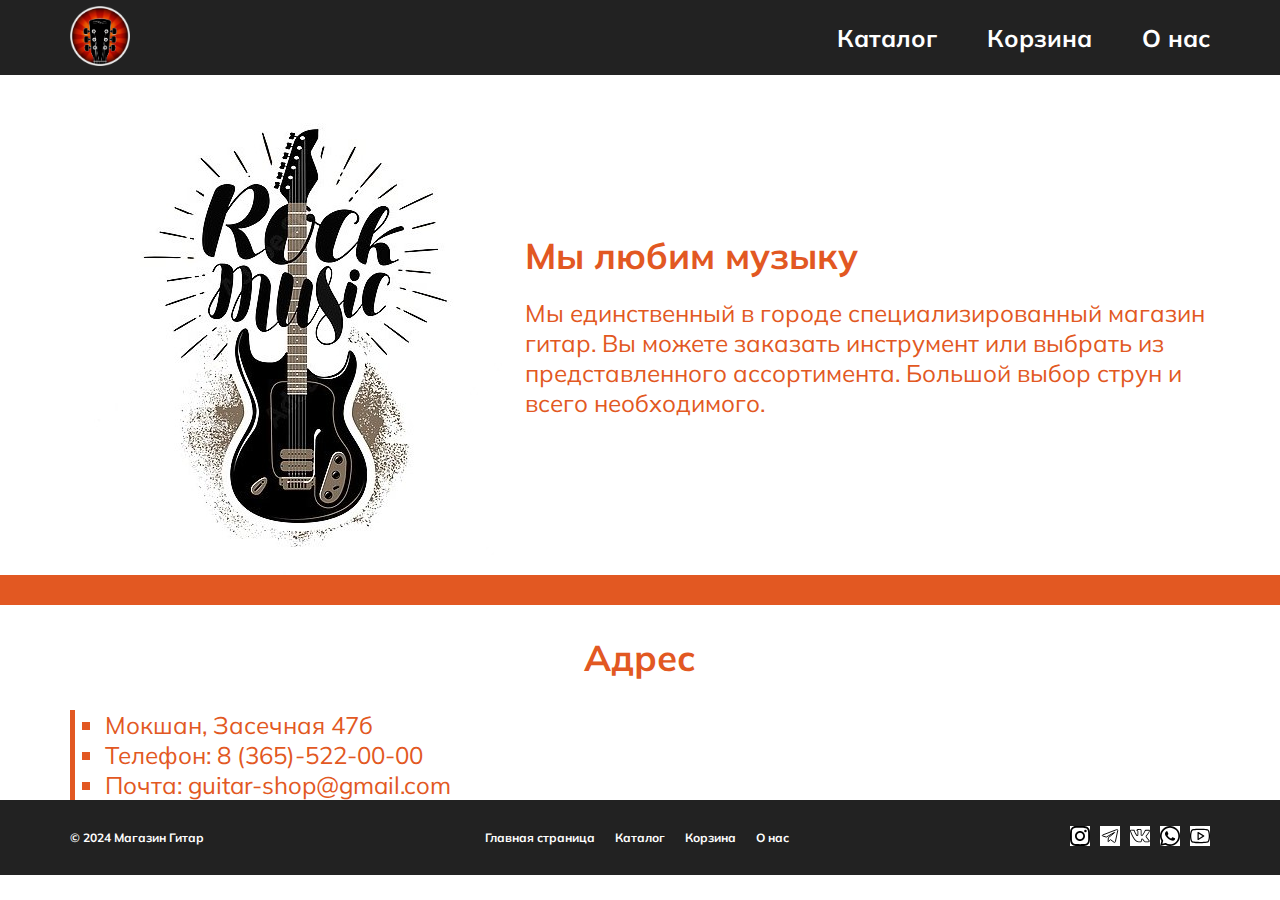
==== about.html @ 42f58e41 "added 3 pages" ====
<!DOCTYPE html>
<html lang="ru">
  <head>
    <meta charset="UTF-8" />
    <meta name="viewport" content="width=device-width, initial-scale=1.0" />
    <link rel="preconnect" href="https://fonts.googleapis.com" />
    <link rel="preconnect" href="https://fonts.gstatic.com" crossorigin />
    <link
      href="https://fonts.googleapis.com/css2?family=IBM+Plex+Sans:ital,wght@0,100;0,200;0,300;0,400;0,500;0,600;0,700;1,100;1,200;1,300;1,400;1,500;1,600;1,700&family=Mulish:ital,wght@0,200..1000;1,200..1000&family=Roboto:ital,wght@0,100;0,300;0,400;0,500;0,700;0,900;1,100;1,300;1,400;1,500;1,700;1,900&display=swap"
      rel="stylesheet"
    />
    <title>Главная страница</title>
    <link rel="stylesheet" href="./css/style.css" />
  </head>
  <body>
    <header class="header center">
      <a href="index.html">
        <img class="logo_img" src="icons/logo.png" alt="logo"
      /></a>
      <nav class="header__nav">
        <a class="header__nav_link" href="catalog.html">Каталог</a>
        <a class="header__nav_link" href="#">Корзина</a>
        <a class="header__nav_link" href="about.html">О нас</a>
      </nav>
    </header>
    <main class="about-main">
      <section class="about-us center">
        <img
          class="about-us__image"
          src="images/about_image.jpg"
          alt="guitar"
        />
        <div class="about-as__info">
          <h1 class="about-us__title">Мы любим музыку</h1>
          <p class="about-us__text">
            Мы единственный в городе специализированный магазин гитар. Вы можете
            заказать инструмент или выбрать из представленного ассортимента.
            Большой выбор струн и всего необходимого.
          </p>
        </div>
      </section>
      <h2 class="adress">Адрес</h2>
      <div class="contacts center">
        <script
          type="text/javascript"
          charset="utf-8"
          async
          src="https://api-maps.yandex.ru/services/constructor/1.0/js/?um=constructor%3Abc7af6296d90a39e2e7edfea4e7ddbb3b4df193f7b8181d457dcafd6a36e1d07&amp;width=699&amp;height=440&amp;lang=ru_RU&amp;scroll=true"
        ></script>
        <div class="contacts__info">
          <ul>
            <li class="contacts__text">Мокшан, Засечная 47б</li>
            <li class="contacts__text">Телефон: 8 (365)-522-00-00</li>
            <li class="contacts__text">Почта: guitar-shop@gmail.com</li>
          </ul>
        </div>
      </div>
    </main>
    <footer class="footer center">
      <span class="footer__copyright">© 2024 Магазин Гитар</span>
      <div class="footer__info">
        <a class="footer__info_link" href="index.html">Главная страница</a>
        <a class="footer__info_link" href="catalog.html">Каталог</a>
        <a class="footer__info_link" href="#">Корзина</a>
        <a class="footer__info_link" href="#">О нас</a>
      </div>
      <div class="social_icons">
        <a href="#"
          ><img
            class="footer__icon"
            src="icons/social-instagram-svgrepo-com.svg"
            alt=""
        /></a>
        <a href="#"
          ><img
            class="footer__icon"
            src="icons/social-telegram-svgrepo-com.svg"
            alt=""
        /></a>
        <a href="#"
          ><img
            class="footer__icon"
            src="icons/social-vkontakte-svgrepo-com.svg"
            alt=""
        /></a>
        <a href="#"
          ><img
            class="footer__icon"
            src="icons/social-whats-app-svgrepo-com.svg"
            alt=""
        /></a>
        <a href="#"
          ><img
            class="footer__icon"
            src="icons/social-youtube-svgrepo-com.svg"
            alt=""
        /></a>
      </div>
    </footer>
  </body>
</html>
---- css/style.css ----
.about-us {
  display: flex;
  align-items: center;
  justify-content: space-around;
  border-bottom: solid 30px #e25822;
}
.about-us__title {
  margin-bottom: 20px;
  font-family: Mulish;
  font-size: 36px;
  font-weight: 700;
  letter-spacing: 0%;
  color: #e25822;
}
.about-us__text {
  font-family: Mulish;
  font-size: 24px;
  font-weight: 400;
  letter-spacing: 0%;
  color: #e25822;
}

.adress {
  font-family: Mulish;
  font-size: 36px;
  font-weight: 700;
  letter-spacing: 0%;
  color: #e25822;
  text-align: center;
  padding: 30px;
}

.contacts {
  display: flex;
  align-items: center;
  gap: 60px;
}
.contacts__info {
  border-left: 5px solid #e25822;
  padding-left: 30px;
}
.contacts__text {
  font-family: Mulish;
  font-size: 24px;
  font-weight: 400;
  letter-spacing: 0%;
  color: #e25822;
  list-style-type: square;
}

.catalog {
  padding-top: 30px;
  padding-bottom: 30px;
  background-color: #e25822;
}
.catalog__title {
  display: flex;
  justify-content: center;
  color: rgb(255, 255, 255);
  font-family: Mulish;
  font-size: 24px;
  font-weight: 900;
  line-height: 29px;
  letter-spacing: 0%;
  text-align: left;
}

.sort-panel {
  box-sizing: border-box;
  padding-top: 13px;
  position: relative;
  z-index: 10;
}
.sort-panel .filter {
  font-family: Mulish;
  font-size: 12px;
  font-weight: 700;
  letter-spacing: 0%;
  padding-top: 13px;
  width: 170px;
  position: relative;
  z-index: 10;
  color: rgb(255, 255, 255);
  cursor: pointer;
}
.sort-panel .filter[open] {
  background: rgb(255, 255, 255);
  box-shadow: 5px 0px 5px 5px rgba(0, 0, 0, 0.1);
}
.sort-panel .filter[open] {
  color: #e25822;
}
.sort-panel .filter[open] path {
  fill: #e25822;
}
.sort-panel .filter__svg path {
  fill: rgb(255, 255, 255);
}
.sort-panel .filter__summary {
  display: flex;
  align-items: center;
  gap: 11px;
  padding-left: 16px;
}
.sort-panel .filter__content {
  margin-top: 20px;
  display: flex;
  gap: 10px;
  background-color: #fff;
  padding-top: 0;
  padding-right: 16px;
  padding-bottom: 16px;
  padding-left: 16px;
  flex-direction: column;
}
.sort-panel .filter__link {
  font-family: Mulish;
  font-size: 12px;
  font-weight: 700;
  letter-spacing: 0%;
  color: #e25822;
  transition: 0.3s;
}
.sort-panel .filter__link:hover {
  opacity: 0.5;
}

.products {
  margin-top: 50px;
  margin-bottom: 50px;
  display: grid;
  grid-template-columns: repeat(3, 1fr);
  gap: 20px;
}
.products .product {
  width: 300px;
  border: 1px solid rgb(244, 244, 244);
  box-shadow: 17px 19px 24px 0px rgba(0, 0, 0, 0.13);
  padding: 10px 10px 20px 10px;
}
.products .product__info {
  display: flex;
  flex-direction: column;
  align-items: center;
  gap: 5px;
}
.products .product__name {
  padding: 5px;
  border-radius: 10px;
  font-family: Mulish;
  font-size: 20px;
  font-weight: 700;
  letter-spacing: 0%;
}
.products .product__dexcription {
  padding: 5px;
  border-radius: 10px;
  font-family: Mulish;
  font-size: 12px;
  font-weight: 400;
  letter-spacing: 0%;
}
.products .product__price {
  padding: 5px;
  border-radius: 10px;
  font-family: Mulish;
  font-size: 18px;
  font-weight: 600;
  letter-spacing: 0%;
  color: #e25822;
}
.products .product__button {
  background-color: #e25822;
  padding: 5px 10px;
  border-radius: 10px;
  font-family: Mulish;
  font-size: 12px;
  font-weight: 700;
  letter-spacing: 0%;
  color: #fff;
  border: solid 1px rgb(244, 244, 244);
  transition: 0.3s;
}
.products .product__button:hover {
  color: #e25822;
  background-color: #fff;
  border: solid 1px #e25822;
}

* {
  margin: 0;
  padding: 0;
  box-sizing: border-box;
  text-decoration: none;
}

img {
  max-width: 100%;
}

.center {
  padding-left: calc(50% - 570px);
  padding-right: calc(50% - 570px);
}

.header {
  display: flex;
  height: 75px;
  background: rgb(34, 34, 34);
  padding-top: 18px;
  padding-bottom: 18px;
  align-items: center;
  justify-content: space-between;
}
.header__nav {
  display: flex;
  gap: 50px;
}
.header__nav_link {
  font-family: Mulish;
  font-size: 24px;
  font-weight: 700;
  line-height: 0px;
  letter-spacing: 0%;
  text-align: center;
  color: rgb(255, 255, 255);
  transition: 0.3s;
}
.header__nav_link:hover {
  color: #e25822;
  transition: 0.3s;
}
.header .logo_img {
  width: 60px;
}

.main__title {
  display: flex;
  align-items: center;
  justify-content: flex-start;
}
.main__title_img {
  width: 800px;
}
.main__title_text {
  border-left: solid 6px #e25822;
  padding-left: 10px;
}
.main__title_title {
  font-family: Mulish;
  font-size: 48px;
  font-weight: 900;
  line-height: 30px;
  letter-spacing: 0%;
  color: #e25822;
}
.main__title_subtitle {
  font-family: Mulish;
  font-size: 32px;
  font-weight: 700;
  line-height: 50px;
  letter-spacing: 0%;
  color: #e25822;
}

.collection {
  display: grid;
  grid-template-columns: repeat(3, 1fr);
  gap: 30px;
  margin-top: 65px;
  margin-bottom: 96px;
}
.collection__type {
  position: relative;
  width: 300px;
  box-shadow: 17px 19px 24px 0px rgba(0, 0, 0, 0.13);
  display: flex;
  flex-direction: column;
  align-items: center;
  border: 1px solid rgba(244, 244, 244, 0.7);
  transition: 0.3s;
}
.collection__type:hover {
  width: 280px;
}
.collection__type_img {
  width: 300px;
}
.collection__type_title {
  z-index: 1;
  top: 30px;
  position: absolute;
  color: #e25822;
  font-family: Mulish;
  font-size: 24px;
  font-weight: 900;
  line-height: 29px;
  letter-spacing: 0%;
  text-align: left;
}

.footer {
  display: flex;
  height: 75px;
  background: rgb(34, 34, 34);
  padding-top: 18px;
  padding-bottom: 18px;
  align-items: center;
  justify-content: space-between;
}
.footer__copyright {
  font-family: Mulish;
  font-size: 12px;
  font-weight: 700;
  line-height: 0px;
  letter-spacing: 0%;
  text-align: center;
  color: rgb(255, 255, 255);
}
.footer__info {
  display: flex;
  gap: 20px;
}
.footer__info_link {
  font-family: Mulish;
  font-size: 12px;
  font-weight: 700;
  line-height: 0px;
  letter-spacing: 0%;
  text-align: center;
  color: rgb(255, 255, 255);
  transition: 0.3s;
}
.footer__info_link:hover {
  color: #e25822;
}
.footer .social_icons {
  display: flex;
  gap: 10px;
}
.footer__icon {
  width: 20px;
  background-color: rgb(255, 255, 255);
  transition: 0.3s;
}
.footer__icon:hover {
  background-color: #e25822;
}/*# sourceMappingURL=style.css.map */
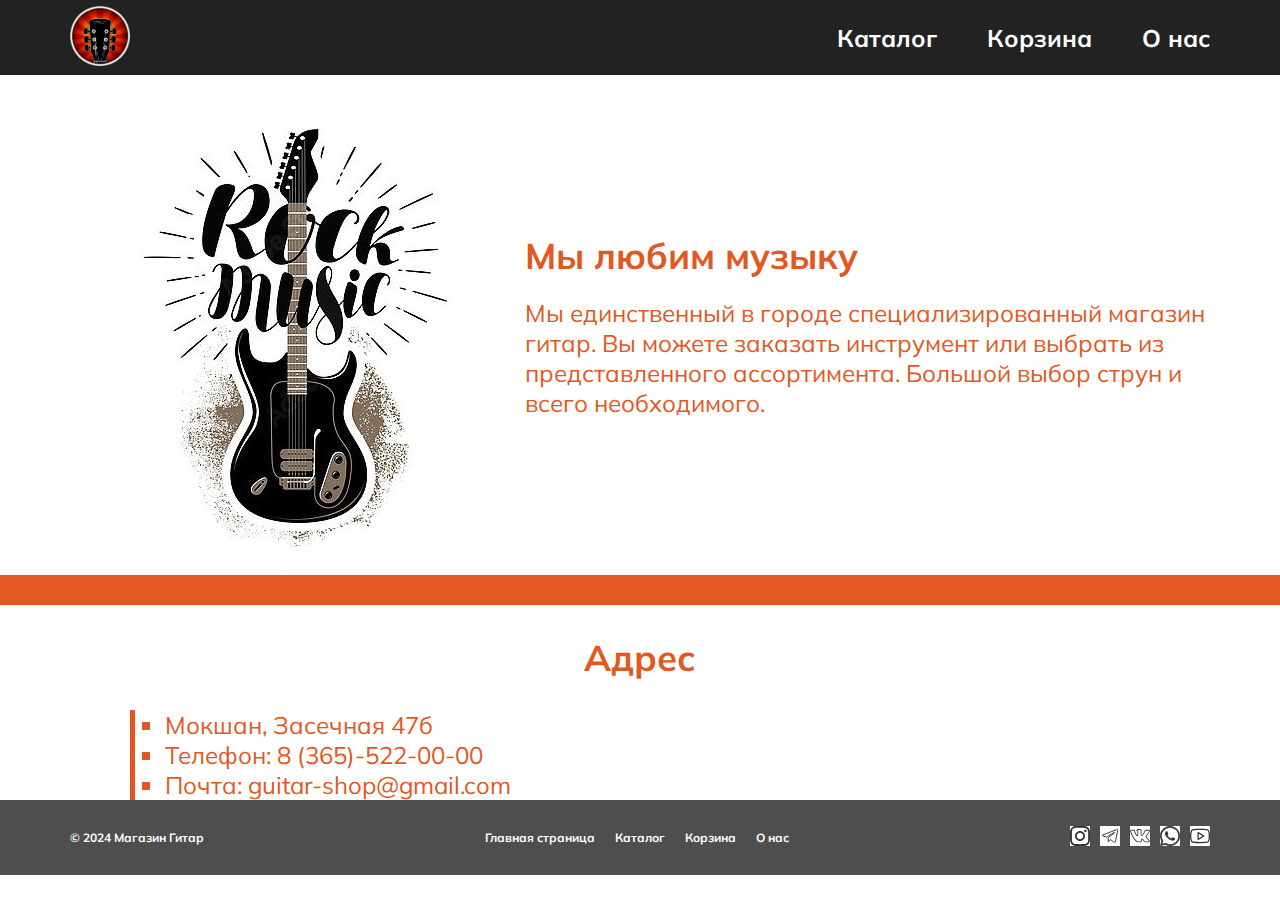
==== commit a8e1834f: "added adaptive" ====
--- a/about.html
+++ b/about.html
@@ -19,7 +19,7 @@
       /></a>
       <nav class="header__nav">
         <a class="header__nav_link" href="catalog.html">Каталог</a>
-        <a class="header__nav_link" href="#">Корзина</a>
+        <a class="header__nav_link" href="cart.html">Корзина</a>
         <a class="header__nav_link" href="about.html">О нас</a>
       </nav>
     </header>
@@ -41,12 +41,25 @@
       </section>
       <h2 class="adress">Адрес</h2>
       <div class="contacts center">
-        <script
-          type="text/javascript"
-          charset="utf-8"
-          async
-          src="https://api-maps.yandex.ru/services/constructor/1.0/js/?um=constructor%3Abc7af6296d90a39e2e7edfea4e7ddbb3b4df193f7b8181d457dcafd6a36e1d07&amp;width=699&amp;height=440&amp;lang=ru_RU&amp;scroll=true"
-        ></script>
+        <div class="map">
+          <script
+            class="map"
+            type="text/javascript"
+            charset="utf-8"
+            async
+            src="https://api-maps.yandex.ru/services/constructor/1.0/js/?um=constructor%3Abc7af6296d90a39e2e7edfea4e7ddbb3b4df193f7b8181d457dcafd6a36e1d07&amp;width=500&amp;height=400&amp;lang=ru_RU&amp;scroll=true"
+          ></script>
+        </div>
+        <div class="map_for_phone">
+          <script
+            class="map"
+            type="text/javascript"
+            charset="utf-8"
+            async
+            src="https://api-maps.yandex.ru/services/constructor/1.0/js/?um=constructor%3Abc7af6296d90a39e2e7edfea4e7ddbb3b4df193f7b8181d457dcafd6a36e1d07&amp;width=300&amp;height=300&amp;lang=ru_RU&amp;scroll=true"
+          ></script>
+        </div>
+
         <div class="contacts__info">
           <ul>
             <li class="contacts__text">Мокшан, Засечная 47б</li>
@@ -58,12 +71,12 @@
     </main>
     <footer class="footer center">
       <span class="footer__copyright">© 2024 Магазин Гитар</span>
-      <div class="footer__info">
+      <nav class="footer__info">
         <a class="footer__info_link" href="index.html">Главная страница</a>
         <a class="footer__info_link" href="catalog.html">Каталог</a>
-        <a class="footer__info_link" href="#">Корзина</a>
-        <a class="footer__info_link" href="#">О нас</a>
-      </div>
+        <a class="footer__info_link" href="cart.html">Корзина</a>
+        <a class="footer__info_link" href="about.html">О нас</a>
+      </nav>
       <div class="social_icons">
         <a href="#"
           ><img
--- a/css/style.css
+++ b/css/style.css
@@ -34,6 +34,9 @@
   display: flex;
   align-items: center;
   gap: 60px;
+}
+.contacts .map_for_phone {
+  display: none;
 }
 .contacts__info {
   border-left: 5px solid #e25822;
@@ -48,10 +51,86 @@
   list-style-type: square;
 }
 
+@media (max-width: 1024px) {
+  .about-us__image {
+    width: 300px;
+  }
+  .about-us__title {
+    margin-bottom: 10px;
+    font-size: 26px;
+  }
+  .about-us__text {
+    font-size: 16px;
+    font-weight: 500;
+  }
+  .adress {
+    font-size: 30px;
+    font-weight: 600;
+  }
+  .contacts {
+    display: flex;
+    align-items: center;
+    gap: 30px;
+  }
+  .contacts__info {
+    border-left: 5px solid #e25822;
+    padding-left: 30px;
+  }
+  .contacts__text {
+    font-size: 14px;
+    font-weight: 400;
+    list-style-type: square;
+  }
+}
+@media (max-width: 450px) {
+  .about-us {
+    flex-direction: column;
+    align-items: center;
+  }
+  .about-us__image {
+    width: 300px;
+  }
+  .about-us__title {
+    margin-bottom: 10px;
+    font-size: 26px;
+    text-align: center;
+  }
+  .about-us__text {
+    font-size: 16px;
+    font-weight: 500;
+    text-align: center;
+  }
+  .adress {
+    font-size: 30px;
+    font-weight: 600;
+  }
+  .contacts {
+    flex-direction: column;
+    align-items: center;
+    gap: 10px;
+  }
+  .contacts .map_for_phone {
+    display: block;
+  }
+  .contacts .map {
+    display: none;
+  }
+  .contacts__info {
+    border-left: 5px solid #e25822;
+    padding-left: 30px;
+    margin-bottom: 50px;
+  }
+  .contacts__text {
+    font-size: 14px;
+    font-weight: 400;
+    list-style-type: square;
+  }
+}
 .catalog {
-  padding-top: 30px;
+  padding-top: 14px;
   padding-bottom: 30px;
   background-color: #e25822;
+  height: 113px;
 }
 .catalog__title {
   display: flex;
@@ -63,6 +142,11 @@
   line-height: 29px;
   letter-spacing: 0%;
   text-align: left;
+}
+
+.sort {
+  display: flex;
+  justify-content: flex-start;
 }
 
 .sort-panel {
@@ -124,6 +208,28 @@
 .sort-panel .filter__link:hover {
   opacity: 0.5;
 }
+.sort-panel .sort__content {
+  margin-top: 20px;
+  display: flex;
+  gap: 10px;
+  background-color: #fff;
+  padding-top: 0;
+  padding-right: 16px;
+  padding-bottom: 16px;
+  padding-left: 16px;
+  flex-direction: column;
+}
+.sort-panel .sort__content .sort__link {
+  font-family: Mulish;
+  font-size: 12px;
+  font-weight: 700;
+  letter-spacing: 0%;
+  color: #e25822;
+  transition: 0.3s;
+}
+.sort-panel .sort__content .sort__link:hover {
+  opacity: 0.5;
+}
 
 .products {
   margin-top: 50px;
@@ -134,7 +240,7 @@
 }
 .products .product {
   width: 300px;
-  border: 1px solid rgb(244, 244, 244);
+  border: 1px solid rgb(240, 240, 240);
   box-shadow: 17px 19px 24px 0px rgba(0, 0, 0, 0.13);
   padding: 10px 10px 20px 10px;
 }
@@ -151,14 +257,17 @@
   font-size: 20px;
   font-weight: 700;
   letter-spacing: 0%;
-}
-.products .product__dexcription {
+  height: 50px;
+  color: black;
+}
+.products .product__description {
   padding: 5px;
   border-radius: 10px;
   font-family: Mulish;
   font-size: 12px;
   font-weight: 400;
   letter-spacing: 0%;
+  height: 100px;
 }
 .products .product__price {
   padding: 5px;
@@ -180,6 +289,10 @@
   color: #fff;
   border: solid 1px rgb(244, 244, 244);
   transition: 0.3s;
+  cursor: pointer;
+}
+.products .product__button:active {
+  font-size: 11px;
 }
 .products .product__button:hover {
   color: #e25822;
@@ -187,6 +300,469 @@
   border: solid 1px #e25822;
 }
 
+@media (max-width: 1024px) {
+  .products {
+    margin-top: 20px;
+    margin-bottom: 20px;
+    display: grid;
+    grid-template-columns: repeat(2, 1fr);
+    justify-items: center;
+    gap: 10px;
+  }
+}
+@media (max-width: 450px) {
+  .products {
+    margin-top: 20px;
+    margin-bottom: 20px;
+    display: grid;
+    grid-template-columns: repeat(1, 1fr);
+    justify-items: center;
+    gap: 10px;
+  }
+  .products .product {
+    width: 250px;
+  }
+  .products .product__name {
+    font-size: 16px;
+    font-weight: 600;
+  }
+  .products .product__description {
+    font-size: 10px;
+    font-weight: 300;
+    height: 50px;
+  }
+  .products .product__price {
+    font-size: 14px;
+  }
+}
+.cart {
+  display: flex;
+  justify-content: space-around;
+  align-items: flex-start;
+  margin-top: 50px;
+  margin-bottom: 50px;
+}
+.cart__products {
+  display: grid;
+  grid-template-columns: repeat(2, 1fr);
+  gap: 20px;
+  width: 70vw;
+  margin-bottom: 75px;
+}
+.cart__product {
+  display: flex;
+  align-items: flex-start;
+  width: 350px;
+  border: 1px solid rgb(240, 240, 240);
+  box-shadow: 17px 19px 24px 0px rgba(0, 0, 0, 0.13);
+}
+.cart__product_img {
+  width: 150px;
+}
+.cart__product_info {
+  display: flex;
+  flex-direction: column;
+  align-items: center;
+}
+.cart__product_name {
+  font-family: Mulish;
+  font-size: 14px;
+  font-weight: 700;
+  letter-spacing: 0%;
+  margin-bottom: 5px;
+  color: black;
+}
+.cart__product_description {
+  font-family: Mulish;
+  font-size: 8px;
+  font-weight: 400;
+  letter-spacing: 0%;
+  margin-bottom: 5px;
+}
+.cart__product_price {
+  font-family: Mulish;
+  font-size: 18px;
+  font-weight: 600;
+  letter-spacing: 0%;
+  color: #e25822;
+  margin-bottom: 5px;
+}
+.cart__product_button {
+  background-color: #e25822;
+  font-family: Mulish;
+  border-radius: 10px;
+  font-size: 12px;
+  font-weight: 700;
+  letter-spacing: 0%;
+  color: #fff;
+  border: solid 1px rgb(244, 244, 244);
+  transition: 0.3s;
+  padding: 5px;
+  cursor: pointer;
+}
+.cart__product_button:active {
+  font-size: 11px;
+}
+.cart__product_button:hover {
+  color: #e25822;
+  background-color: #fff;
+  border: solid 1px #e25822;
+}
+.cart__pay {
+  display: flex;
+  gap: 10px;
+  flex-direction: column;
+  border-left: 10px solid #e25822;
+  padding-left: 5px;
+}
+.cart__pay_title {
+  font-family: Mulish;
+  font-size: 28px;
+  font-weight: 900;
+  letter-spacing: 0%;
+  color: black;
+}
+.cart__pay_price {
+  font-family: Mulish;
+  font-size: 28px;
+  font-weight: 900;
+  letter-spacing: 0%;
+  color: #e25822;
+}
+.cart__pay_button {
+  background-color: #e25822;
+  padding: 5px 10px;
+  border-radius: 10px;
+  font-family: Mulish;
+  font-size: 12px;
+  font-weight: 700;
+  letter-spacing: 0%;
+  color: #fff;
+  border: solid 1px rgb(244, 244, 244);
+  transition: 0.3s;
+  cursor: pointer;
+}
+.cart__pay_button:active {
+  font-size: 11px;
+}
+.cart__pay_button:hover {
+  color: #e25822;
+  background-color: #fff;
+  border: solid 1px #e25822;
+}
+
+@media (max-width: 1024px) {
+  .cart {
+    flex-direction: column;
+    align-items: center;
+    margin-top: 20px;
+    margin-bottom: 20px;
+  }
+  .cart__products {
+    justify-content: center;
+  }
+}
+@media (max-width: 450px) {
+  .cart__products {
+    grid-template-columns: repeat(1, 1fr);
+  }
+  .cart__product {
+    width: 300px;
+  }
+  .cart__product_name {
+    font-size: 12px;
+    font-weight: 500;
+  }
+  .cart__product_price {
+    font-family: Mulish;
+    font-size: 12px;
+    font-weight: 500;
+  }
+  .cart__product_button {
+    font-size: 8px;
+    font-weight: 500;
+  }
+  .cart__pay_title {
+    font-size: 20px;
+    font-weight: 700;
+  }
+  .cart__pay_price {
+    font-size: 16px;
+  }
+  .cart__pay_button {
+    font-size: 8px;
+  }
+}
+.cart {
+  display: flex;
+  justify-content: space-around;
+  align-items: flex-start;
+  margin-top: 50px;
+  margin-bottom: 50px;
+}
+.cart__products {
+  display: grid;
+  grid-template-columns: repeat(2, 1fr);
+  gap: 20px;
+  width: 70vw;
+  margin-bottom: 75px;
+}
+.cart__product {
+  display: flex;
+  align-items: flex-start;
+  width: 350px;
+  border: 1px solid rgb(240, 240, 240);
+  box-shadow: 17px 19px 24px 0px rgba(0, 0, 0, 0.13);
+}
+.cart__product_img {
+  width: 150px;
+}
+.cart__product_info {
+  display: flex;
+  flex-direction: column;
+  align-items: center;
+}
+.cart__product_name {
+  font-family: Mulish;
+  font-size: 14px;
+  font-weight: 700;
+  letter-spacing: 0%;
+  margin-bottom: 5px;
+  color: black;
+}
+.cart__product_description {
+  font-family: Mulish;
+  font-size: 8px;
+  font-weight: 400;
+  letter-spacing: 0%;
+  margin-bottom: 5px;
+}
+.cart__product_price {
+  font-family: Mulish;
+  font-size: 18px;
+  font-weight: 600;
+  letter-spacing: 0%;
+  color: #e25822;
+  margin-bottom: 5px;
+}
+.cart__product_button {
+  background-color: #e25822;
+  font-family: Mulish;
+  border-radius: 10px;
+  font-size: 12px;
+  font-weight: 700;
+  letter-spacing: 0%;
+  color: #fff;
+  border: solid 1px rgb(244, 244, 244);
+  transition: 0.3s;
+  padding: 5px;
+  cursor: pointer;
+}
+.cart__product_button:active {
+  font-size: 11px;
+}
+.cart__product_button:hover {
+  color: #e25822;
+  background-color: #fff;
+  border: solid 1px #e25822;
+}
+.cart__pay {
+  display: flex;
+  gap: 10px;
+  flex-direction: column;
+  border-left: 10px solid #e25822;
+  padding-left: 5px;
+}
+.cart__pay_title {
+  font-family: Mulish;
+  font-size: 28px;
+  font-weight: 900;
+  letter-spacing: 0%;
+  color: black;
+}
+.cart__pay_price {
+  font-family: Mulish;
+  font-size: 28px;
+  font-weight: 900;
+  letter-spacing: 0%;
+  color: #e25822;
+}
+.cart__pay_button {
+  background-color: #e25822;
+  padding: 5px 10px;
+  border-radius: 10px;
+  font-family: Mulish;
+  font-size: 12px;
+  font-weight: 700;
+  letter-spacing: 0%;
+  color: #fff;
+  border: solid 1px rgb(244, 244, 244);
+  transition: 0.3s;
+  cursor: pointer;
+}
+.cart__pay_button:active {
+  font-size: 11px;
+}
+.cart__pay_button:hover {
+  color: #e25822;
+  background-color: #fff;
+  border: solid 1px #e25822;
+}
+
+@media (max-width: 1024px) {
+  .cart {
+    flex-direction: column;
+    align-items: center;
+    margin-top: 20px;
+    margin-bottom: 20px;
+  }
+  .cart__products {
+    justify-content: center;
+  }
+}
+@media (max-width: 450px) {
+  .cart__products {
+    grid-template-columns: repeat(1, 1fr);
+  }
+  .cart__product {
+    width: 300px;
+  }
+  .cart__product_name {
+    font-size: 12px;
+    font-weight: 500;
+  }
+  .cart__product_price {
+    font-family: Mulish;
+    font-size: 12px;
+    font-weight: 500;
+  }
+  .cart__product_button {
+    font-size: 8px;
+    font-weight: 500;
+  }
+  .cart__pay_title {
+    font-size: 20px;
+    font-weight: 700;
+  }
+  .cart__pay_price {
+    font-size: 16px;
+  }
+  .cart__pay_button {
+    font-size: 8px;
+  }
+}
+.product-page {
+  display: flex;
+  align-items: center;
+  margin-top: 50px;
+  margin-bottom: 50px;
+  gap: 100px;
+}
+.product-page__img {
+  width: 230px;
+}
+.product-page__info {
+  display: flex;
+  flex-direction: column;
+  align-items: center;
+  gap: 30px;
+  border-left: 7px solid #e25822;
+  max-width: 700px;
+  padding: 10px;
+}
+.product-page__title {
+  font-family: Mulish;
+  font-size: 48px;
+  font-weight: 900;
+  letter-spacing: 0%;
+  color: #e25822;
+}
+.product-page__description {
+  padding: 5px;
+  border-radius: 10px;
+  font-family: Mulish;
+  font-size: 18px;
+  font-weight: 400;
+  letter-spacing: 0%;
+  height: 100px;
+}
+.product-page__price {
+  padding: 5px;
+  border-radius: 10px;
+  font-family: Mulish;
+  font-size: 30px;
+  font-weight: 900;
+  letter-spacing: 0%;
+  color: #e25822;
+}
+.product-page__button {
+  background-color: #e25822;
+  padding: 5px 10px;
+  border-radius: 10px;
+  font-family: Mulish;
+  font-size: 12px;
+  font-weight: 700;
+  letter-spacing: 0%;
+  color: #fff;
+  border: solid 1px rgb(244, 244, 244);
+  transition: 0.3s;
+  cursor: pointer;
+}
+.product-page__button:active {
+  font-size: 11px;
+}
+.product-page__button:hover {
+  color: #e25822;
+  background-color: #fff;
+  border: solid 1px #e25822;
+}
+
+@media (max-width: 1024px) {
+  .product-page {
+    margin-top: 40px;
+    margin-bottom: 40px;
+    gap: 80px;
+  }
+  .product-page__img {
+    width: 230px;
+  }
+  .product-page__info {
+    gap: 30px;
+  }
+  .product-page__title {
+    font-size: 40px;
+    font-weight: 900;
+  }
+  .product-page__description {
+    font-size: 20px;
+    font-weight: 400;
+  }
+}
+@media (max-width: 1024px) {
+  .product-page {
+    display: flex;
+    flex-direction: column;
+    margin-top: 10px;
+    margin-bottom: 10px;
+    gap: 10px;
+  }
+  .product-page__img {
+    width: 230px;
+  }
+  .product-page__info {
+    gap: 10px;
+    border-left: none;
+    border-top: 7px solid #e25822;
+  }
+  .product-page__title {
+    font-size: 18px;
+    font-weight: 600;
+  }
+  .product-page__description {
+    font-size: 12px;
+    font-weight: 400;
+  }
+}
 * {
   margin: 0;
   padding: 0;
@@ -194,6 +770,13 @@
   text-decoration: none;
 }
 
+.fixed {
+  position: fixed;
+  bottom: 0;
+  left: 0;
+  right: 0;
+}
+
 img {
   max-width: 100%;
 }
@@ -238,6 +821,7 @@
   display: flex;
   align-items: center;
   justify-content: flex-start;
+  margin-top: 50px;
 }
 .main__title_img {
   width: 800px;
@@ -307,6 +891,7 @@
   padding-bottom: 18px;
   align-items: center;
   justify-content: space-between;
+  opacity: 0.8;
 }
 .footer__copyright {
   font-family: Mulish;
@@ -345,4 +930,152 @@
 }
 .footer__icon:hover {
   background-color: #e25822;
+}
+
+@media (max-width: 1024px) {
+  .fixed {
+    position: static;
+  }
+  .center {
+    padding-left: calc(50% - 367px);
+    padding-right: calc(50% - 367px);
+  }
+  .main__title {
+    display: flex;
+    align-items: center;
+    justify-content: flex-start;
+    margin-top: 30px;
+  }
+  .main__title_img {
+    width: 400px;
+  }
+  .main__title_title {
+    font-size: 40px;
+    font-weight: 800;
+  }
+  .main__title_subtitle {
+    font-size: 18px;
+    font-weight: 700;
+  }
+  .collection {
+    display: grid;
+    grid-template-columns: repeat(3, 1fr);
+    gap: 20px;
+    margin-top: 45px;
+    margin-bottom: 66px;
+    justify-items: center;
+  }
+  .collection__type {
+    width: 200px;
+  }
+  .collection__type:hover {
+    width: 200px;
+  }
+  .collection__type_img {
+    width: 180px;
+  }
+  .collection__type_title {
+    font-size: 16px;
+    top: 15px;
+  }
+}
+@media (max-width: 769px) {
+  .header__nav {
+    gap: 30px;
+  }
+  .header__nav_link {
+    font-size: 16px;
+    font-weight: 700;
+  }
+  .header__nav_link:hover {
+    color: #e25822;
+    transition: 0.3s;
+  }
+  .header .logo_img {
+    width: 60px;
+  }
+  .center {
+    padding-left: calc(50% - 330px);
+    padding-right: calc(50% - 330px);
+  }
+}
+@media (max-width: 450px) {
+  .center {
+    padding-left: calc(50% - 171px);
+    padding-right: calc(50% - 171px);
+  }
+  .header__nav {
+    gap: 20px;
+  }
+  .header__nav_link {
+    font-size: 14px;
+    font-weight: 500;
+  }
+  .header .logo_img {
+    width: 40px;
+  }
+  .main__title {
+    display: flex;
+    flex-direction: column;
+    margin-top: 10px;
+    align-items: center;
+    gap: 5px;
+  }
+  .main__title_img {
+    width: 200px;
+  }
+  .main__title_text {
+    border-top: solid 6px #e25822;
+    padding-top: 10px;
+    border-left: none;
+    text-align: center;
+  }
+  .main__title_title {
+    font-size: 28px;
+    font-weight: 900;
+  }
+  .main__title_subtitle {
+    font-size: 20px;
+    font-weight: 500;
+  }
+  .collection {
+    display: grid;
+    grid-template-columns: repeat(1, 1fr);
+    gap: 20px;
+    margin-top: 20px;
+    margin-bottom: 26px;
+    justify-items: center;
+  }
+  .collection__type {
+    width: 200px;
+  }
+  .collection__type:hover {
+    width: 200px;
+  }
+  .collection__type_img {
+    width: 250px;
+  }
+  .collection__type_title {
+    font-size: 16px;
+  }
+  .footer {
+    display: flex;
+    flex-direction: column;
+    height: 90px;
+    padding-top: 10px;
+    padding-bottom: 10px;
+    opacity: 0.8;
+  }
+  .footer__copyright {
+    font-size: 10px;
+    font-weight: 600;
+  }
+  .footer__info {
+    display: flex;
+    gap: 10px;
+  }
+  .footer__info_link {
+    font-size: 10px;
+    font-weight: 600;
+  }
 }/*# sourceMappingURL=style.css.map */